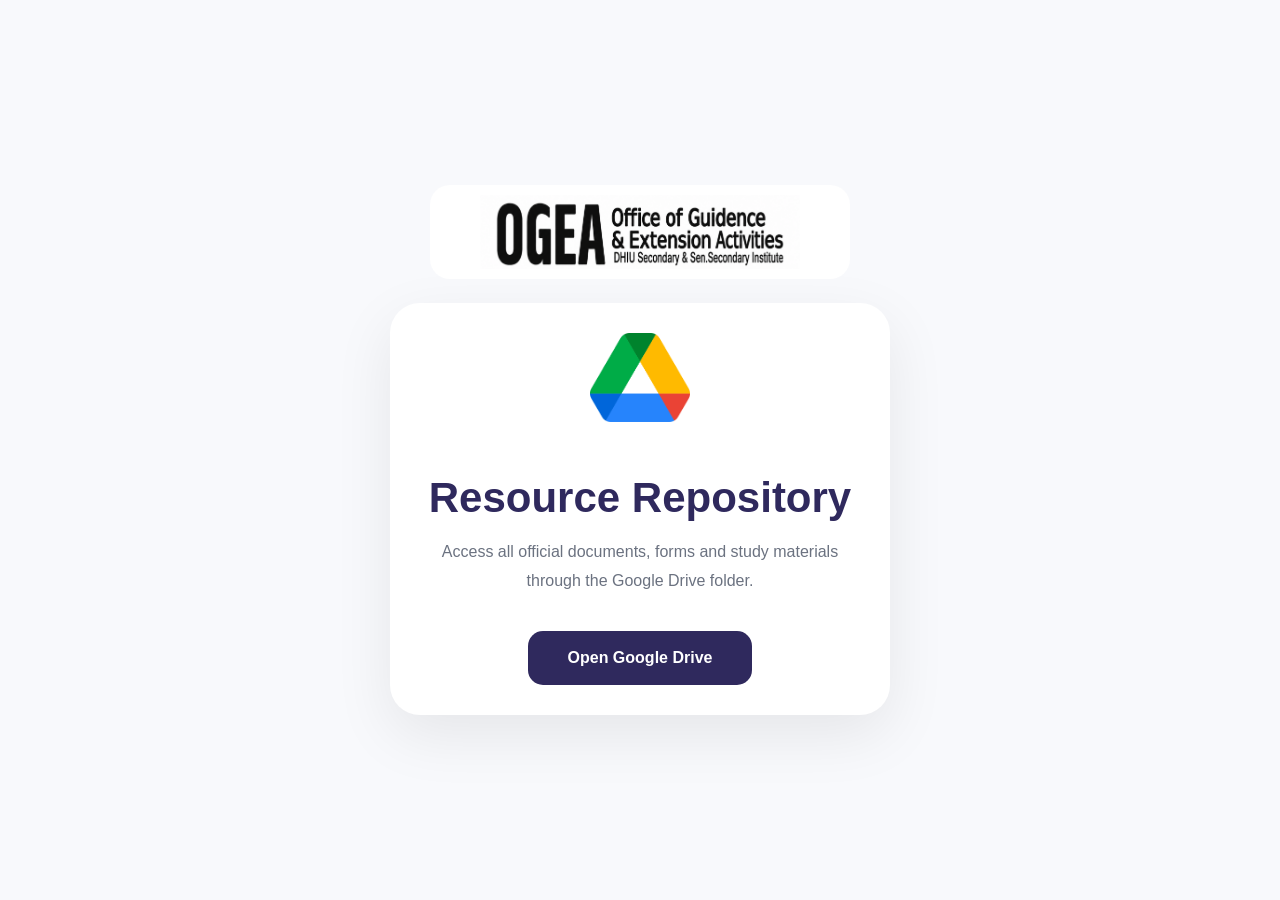
==== index.html @ b3112124 "Add files via upload" ====
<!DOCTYPE html>
<html lang="en">
<head>
    <meta charset="UTF-8">
    <meta name="viewport" content="width=device-width, initial-scale=1.0">
    <link rel="stylesheet" href="style.css">
    <title>Document</title>
</head>
<body>
  <div class="container">

      <img src="ogea_logo.png"
           class="logo"
           alt="OGEA">

      <div class="card">

          <img src="drive_logo.png"
               class="drive-icon"
               alt="Google Drive">

          <h1>Resource Repository</h1>

          <p>
              Access all official documents,
              forms and study materials through
              the Google Drive folder.
          </p>

          <a href="https://drive.google.com/drive/folders/1g8CLVbvd1VSV80nPIQU4m4xDr5tkrUL7?usp=drive_link"
             target="_blank"
             class="btn">
              Open Google Drive
          </a>

      </div>

  </div>
</body>
</html>
---- style.css ----
body{
    margin:0;
    font-family:Poppins,sans-serif;
    background:#f8f9fc;
    min-height:100vh;
    display:flex;
    justify-content:center;
    align-items:center;
}

.container{
    text-align:center;
    width:90%;
    max-width:500px;
}

.logo{
    width:320px;
    margin-bottom:20px;
    background:#fff ;
    padding:10px 50px 10px 50px;
    border-radius: 20px;
}

.card{
    background:#fff;
    padding:30px;
    border-radius:30px;
    box-shadow:
        0 20px 60px rgba(0,0,0,.08);
}

.drive-icon{
    width:100px;
    margin-bottom:20px;
}

h1{
    color:#2F295D;
    font-size:42px;
    margin-bottom:15px;
}

p{
    color:#6b7280;
    line-height:1.8;
    margin-bottom:35px;
}

.btn{
    display:inline-block;
    background:#2F295D;
    color:#fff;
    text-decoration:none;
    padding:18px 40px;
    border-radius:15px;
    font-weight:600;
    transition:.3s;
}

.btn:hover{
    transform:translateY(-5px);
    box-shadow:
        0 15px 30px rgba(47,41,93,.25);
}
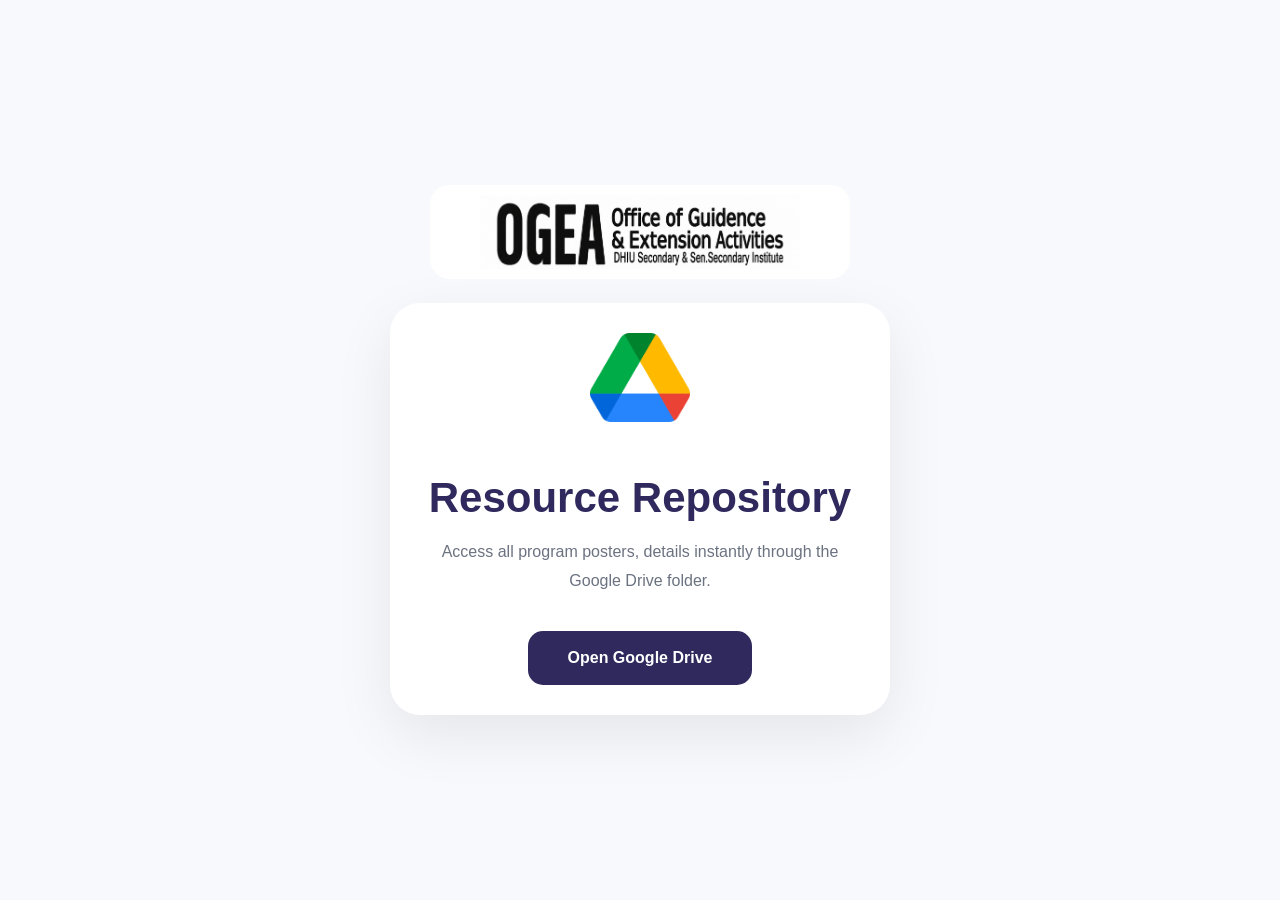
==== commit fcd237ef: "Update index.html" ====
--- a/index.html
+++ b/index.html
@@ -4,7 +4,8 @@
     <meta charset="UTF-8">
     <meta name="viewport" content="width=device-width, initial-scale=1.0">
     <link rel="stylesheet" href="style.css">
-    <title>Document</title>
+    <link rel="shortcut icon" href="favicon.png" type="image/x-icon">
+    <title>OGEA DRIVE</title>
 </head>
 <body>
   <div class="container">
@@ -22,8 +23,8 @@
           <h1>Resource Repository</h1>
 
           <p>
-              Access all official documents,
-              forms and study materials through
+              Access all program posters,
+              details instantly through
               the Google Drive folder.
           </p>
 
@@ -37,4 +38,4 @@
 
   </div>
 </body>
-</html>+</html>
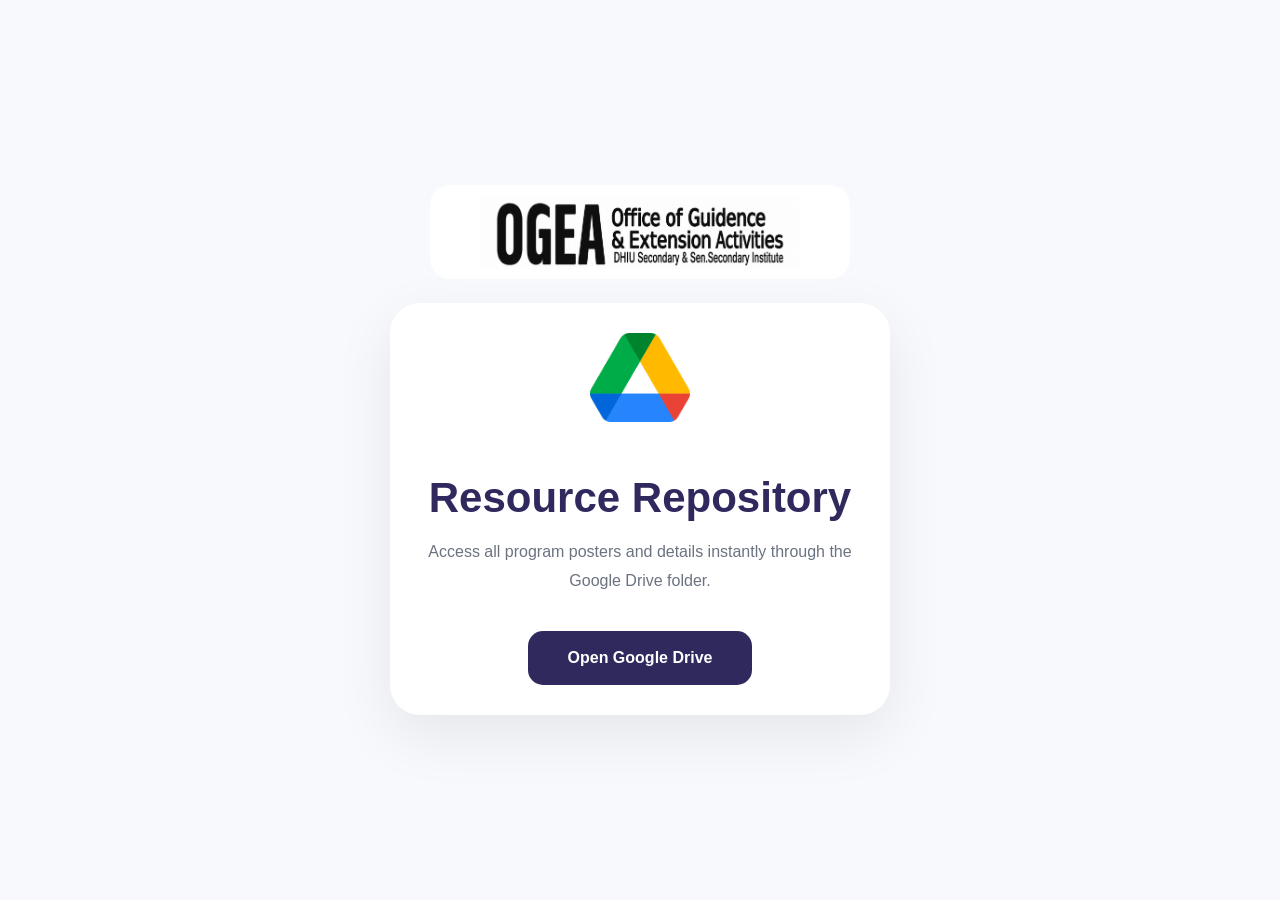
==== commit dc77b69a: "Update index.html" ====
--- a/index.html
+++ b/index.html
@@ -23,8 +23,8 @@
           <h1>Resource Repository</h1>
 
           <p>
-              Access all program posters,
-              details instantly through
+              Access all program posters
+              and details instantly through
               the Google Drive folder.
           </p>
 
